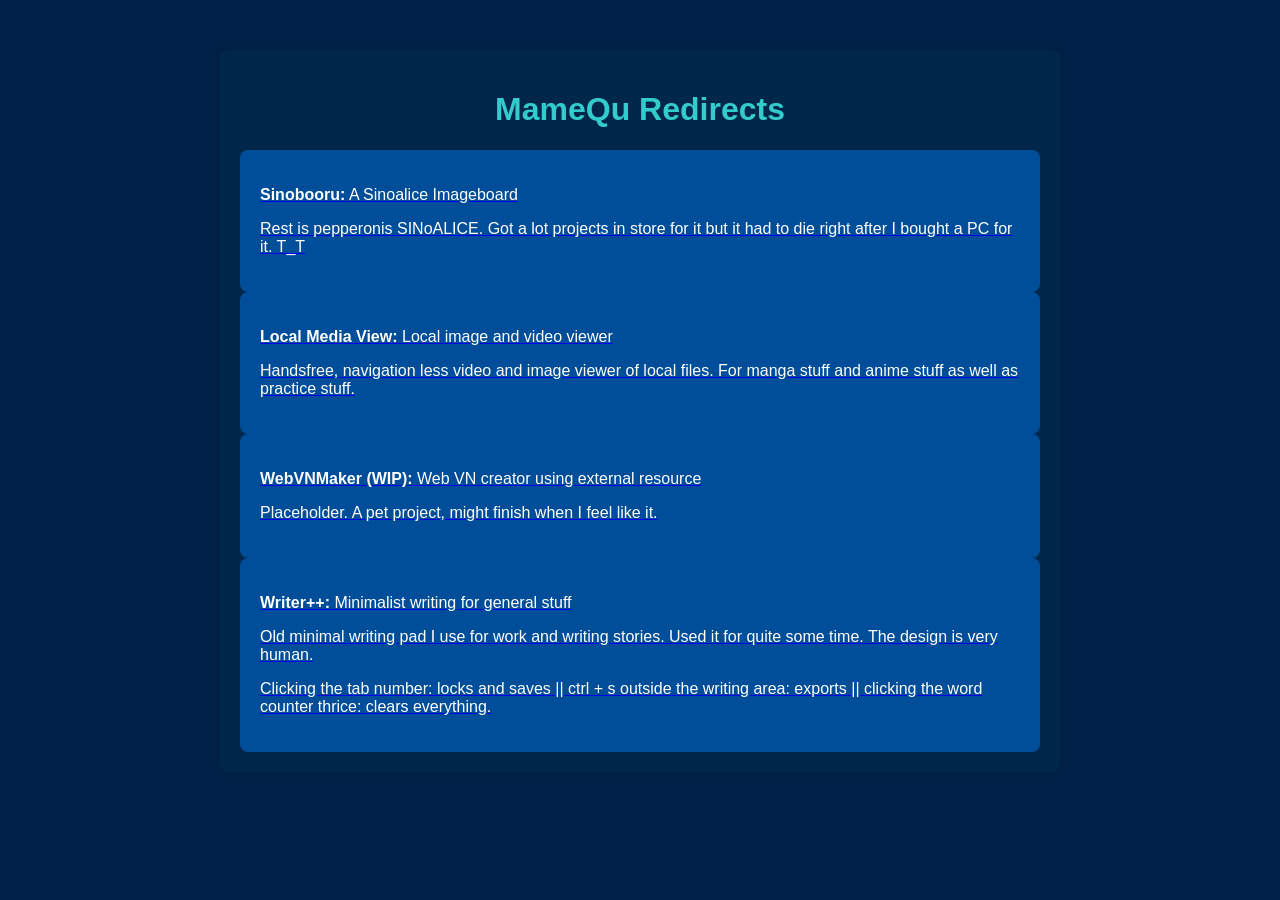
==== index.html @ 2617a1af "added" ====
<!DOCTYPE html>
<html lang="en">

<head>
  <meta charset="UTF-8">
  <meta name="viewport" content="width=device-width, initial-scale=1.0">
  <title>MameQu Redirects</title>
  <style>
    body {
      font-family: 'Arial Narrow', Arial, sans-serif;
      margin: 0;
      padding: 0;
      background-color: #002147;
      /* Dark blue background */
    }

    .container {
      max-width: 800px;
      margin: 50px auto;
      padding: 20px;
      background-color: #002649;
      /* Light gray container */
      border-radius: 8px;
      box-shadow: 0 0 10px rgba(0, 0, 0, 0.1);
    }

    h1 {
      text-align: center;
      color: #33cccc;
      /* Light blue heading */
    }

    .project {
      margin-bottom: 20px;
      border-bottom: 1px solid #ccc;
      padding: 20px;
      background-color: #004d99;
      /* Dark blue project background */
      border-radius: 8px;
      cursor: pointer;
      transition: background-color 0.3s;
    }

    .project:last-child {
      border-bottom: none;
      margin-bottom: 0;
    }

    .project:hover {
      background-color: #005580;
      /* Darker blue on hover */
    }

    .project a {
      color: #ffcc66;
      /* Yellow link color */
      font-weight: bold;
    }

    .project p {
      color: #fff;
      /* White text */
    }
  </style>
</head>

<body>

  <div class="container">
    <h1>MameQu Redirects</h1>

    <a href="1/index.html" target="_blank">
      <div class="project">
        <p><strong>Sinobooru:</strong> A Sinoalice Imageboard</p>
        <p>Rest is pepperonis SINoALICE.
          Got a lot projects in store for it but it had to die right after I bought a PC for it. T_T</p>
      </div>
    </a>

    <a href="2/index.html" target="_blank">
      <div class="project">
        <p><strong>Local Media View:</strong> Local image and video viewer</p>
        <p>Handsfree, navigation less video and image viewer of local files. For manga stuff and anime stuff as well as
          practice stuff.</p>
      </div>
    </a>
    <a href="3/index.html" target="_blank">
      <div class="project">
        <p><strong>WebVNMaker (WIP):</strong> Web VN creator using external resource</p>
        <p>Placeholder. A pet project, might finish when I feel like it.</p>
      </div>
    </a>
    <a href="4/index.html" target="_blank">
      <div class="project">
        <p><strong>Writer++:</strong> Minimalist writing for general stuff</p>
        <p>Old minimal writing pad I use for work and writing stories. Used it for quite some time. The design is very human.</p>
          <p>Clicking the tab number: locks and saves || ctrl + s outside the writing area: exports || clicking the word counter thrice: clears everything.</p>
      </div>
    </a>


  </div>
</body>
</html>
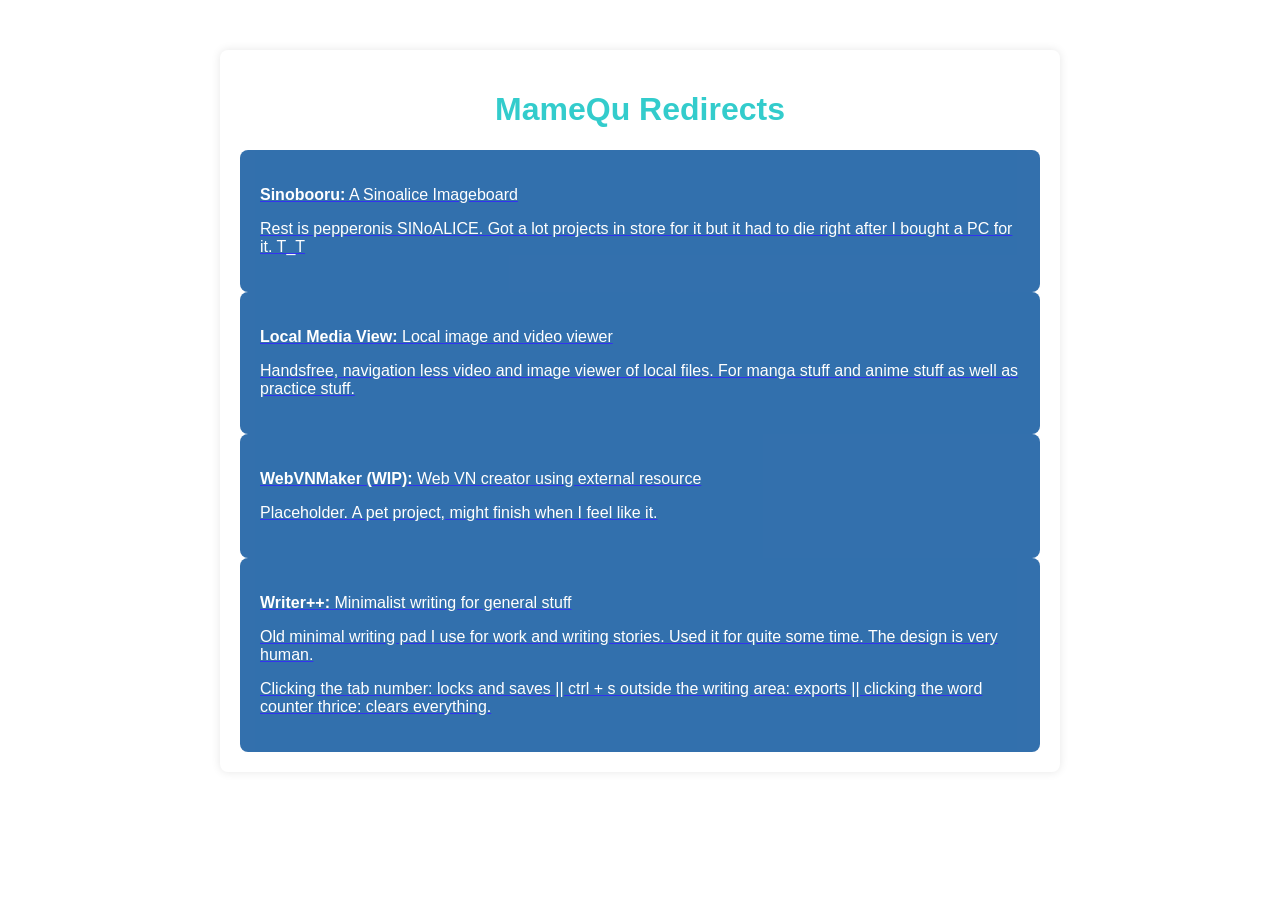
==== commit f2401452: "Update index.html" ====
--- a/index.html
+++ b/index.html
@@ -7,19 +7,19 @@
   <title>MameQu Redirects</title>
   <style>
     body {
-      font-family: 'Arial Narrow', Arial, sans-serif;
-      margin: 0;
-      padding: 0;
-      background-color: #002147;
-      /* Dark blue background */
+        font-family: 'Arial Narrow', Arial, sans-serif;
+        margin: 0;
+        padding: 0;
+        background: url(https://konachan.net/image/8854c28…/Konachan.com%20-%20373906%20animal%20aqua_eyes%20barefoot%20beach%20bird%20blonde_hair%20clouds%20dress%20hana_mori%20hololive%20kazama_iroha%20ponytail%20ribbons%20sky%20summer_dress%20water.jpg);
+        background-size: cover;
+        background-position: top;
+        background-repeat: no-repeat;
     }
 
     .container {
       max-width: 800px;
       margin: 50px auto;
       padding: 20px;
-      background-color: #002649;
-      /* Light gray container */
       border-radius: 8px;
       box-shadow: 0 0 10px rgba(0, 0, 0, 0.1);
     }
@@ -27,7 +27,6 @@
     h1 {
       text-align: center;
       color: #33cccc;
-      /* Light blue heading */
     }
 
     .project {
@@ -35,7 +34,6 @@
       border-bottom: 1px solid #ccc;
       padding: 20px;
       background-color: #004d99;
-      /* Dark blue project background */
       border-radius: 8px;
       cursor: pointer;
       transition: background-color 0.3s;
@@ -44,16 +42,15 @@
     .project:last-child {
       border-bottom: none;
       margin-bottom: 0;
+      opacity: 80%;
     }
 
     .project:hover {
       background-color: #005580;
-      /* Darker blue on hover */
     }
 
     .project a {
       color: #ffcc66;
-      /* Yellow link color */
       font-weight: bold;
     }
 
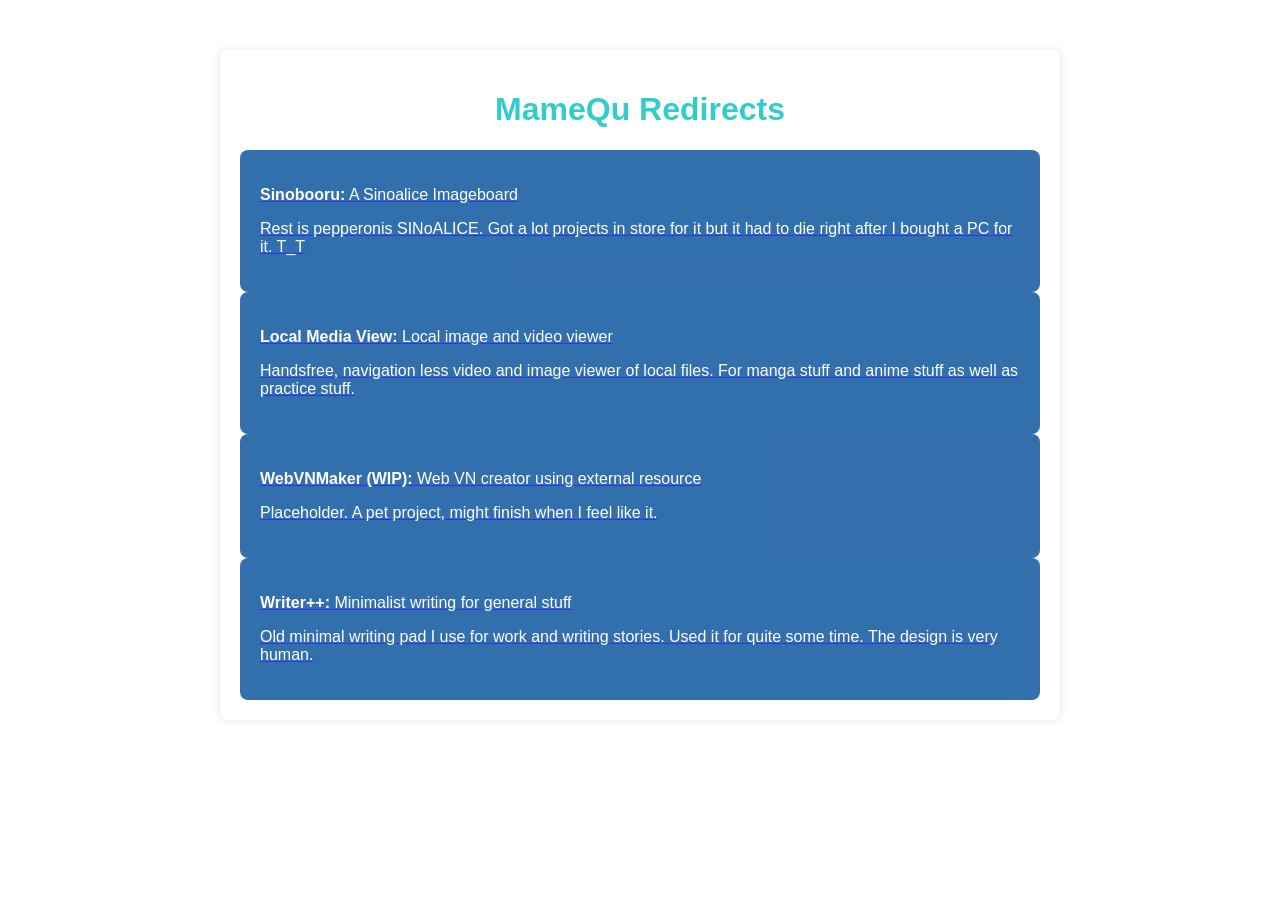
==== commit 3e85d445: "Update index.html" ====
--- a/index.html
+++ b/index.html
@@ -10,7 +10,7 @@
         font-family: 'Arial Narrow', Arial, sans-serif;
         margin: 0;
         padding: 0;
-        background: url(https://konachan.net/image/8854c28…/Konachan.com%20-%20373906%20animal%20aqua_eyes%20barefoot%20beach%20bird%20blonde_hair%20clouds%20dress%20hana_mori%20hololive%20kazama_iroha%20ponytail%20ribbons%20sky%20summer_dress%20water.jpg);
+        background: url(https://konachan.net/image/8854c28d1b98e24273b35479628cb628/Konachan.com%20-%20373906%20animal%20aqua_eyes%20barefoot%20beach%20bird%20blonde_hair%20clouds%20dress%20hana_mori%20hololive%20kazama_iroha%20ponytail%20ribbons%20sky%20summer_dress%20water.jpg);
         background-size: cover;
         background-position: top;
         background-repeat: no-repeat;
@@ -91,7 +91,6 @@
       <div class="project">
         <p><strong>Writer++:</strong> Minimalist writing for general stuff</p>
         <p>Old minimal writing pad I use for work and writing stories. Used it for quite some time. The design is very human.</p>
-          <p>Clicking the tab number: locks and saves || ctrl + s outside the writing area: exports || clicking the word counter thrice: clears everything.</p>
       </div>
     </a>
 
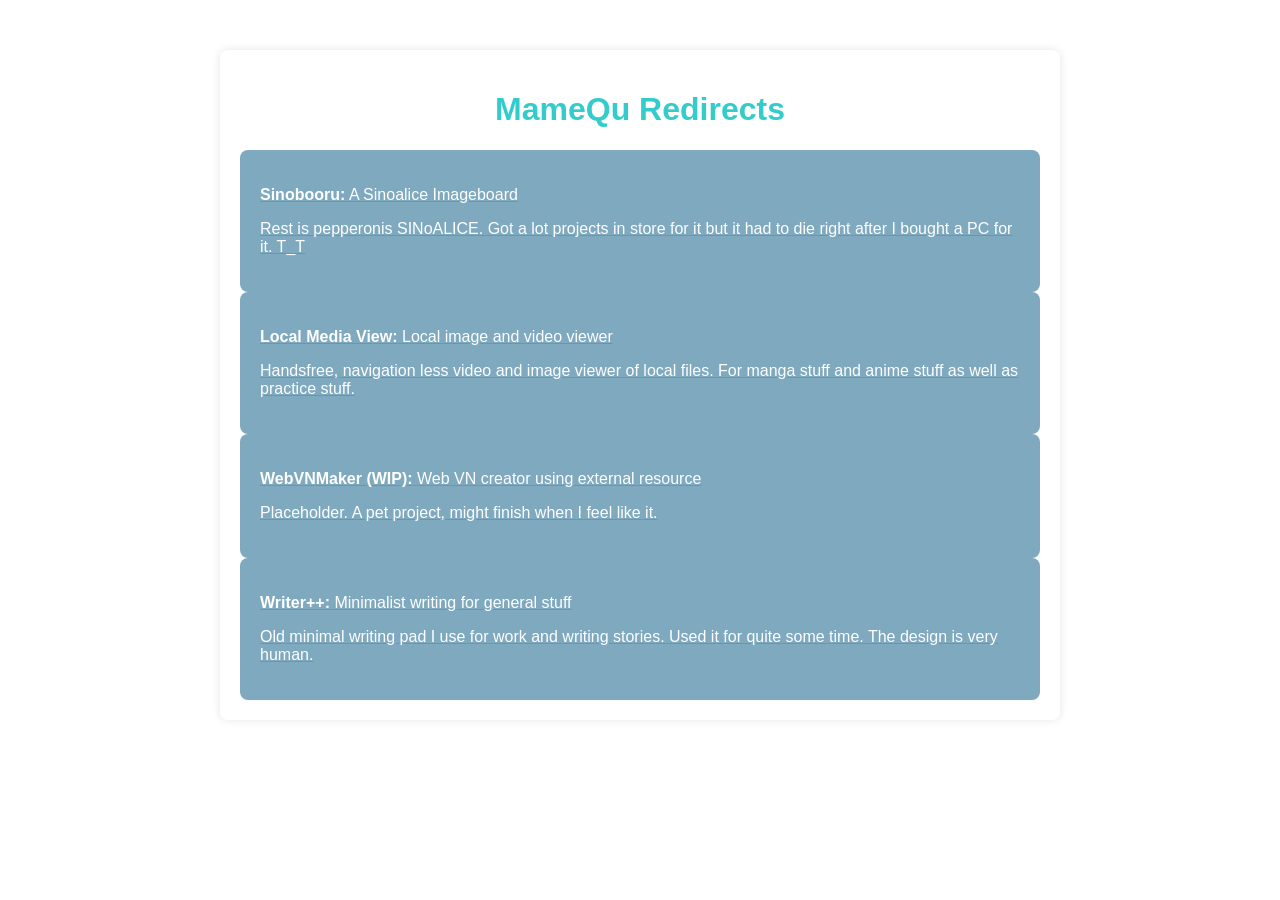
==== commit a6eef989: "Update index.html" ====
--- a/index.html
+++ b/index.html
@@ -7,13 +7,13 @@
   <title>MameQu Redirects</title>
   <style>
     body {
-        font-family: 'Arial Narrow', Arial, sans-serif;
-        margin: 0;
-        padding: 0;
-        background: url(https://konachan.net/image/8854c28d1b98e24273b35479628cb628/Konachan.com%20-%20373906%20animal%20aqua_eyes%20barefoot%20beach%20bird%20blonde_hair%20clouds%20dress%20hana_mori%20hololive%20kazama_iroha%20ponytail%20ribbons%20sky%20summer_dress%20water.jpg);
-        background-size: cover;
-        background-position: top;
-        background-repeat: no-repeat;
+      font-family: 'Arial Narrow', Arial, sans-serif;
+      margin: 0;
+      padding: 0;
+      background: url(https://konachan.net/image/8854c28d1b98e24273b35479628cb628/Konachan.com%20-%20373906%20animal%20aqua_eyes%20barefoot%20beach%20bird%20blonde_hair%20clouds%20dress%20hana_mori%20hololive%20kazama_iroha%20ponytail%20ribbons%20sky%20summer_dress%20water.jpg);
+      background-size: cover;
+      background-position: top;
+      background-repeat: no-repeat;
     }
 
     .container {
@@ -22,6 +22,28 @@
       padding: 20px;
       border-radius: 8px;
       box-shadow: 0 0 10px rgba(0, 0, 0, 0.1);
+      transition: box-shadow 0.3s ease-in-out;
+      opacity: 1; /* Initially hide container */
+    }
+
+    @keyframes fadeIn {
+      from {
+        opacity: .7;
+      }
+      to {
+        opacity: .5;
+      }
+    }
+
+    h1 {
+      text-align: center;
+      color: #33cccc;
+    }
+    @keyframes moveIn {
+      from {opacity: .5;
+      }
+      to {opacity: .7;
+      }
     }
 
     h1 {
@@ -33,20 +55,22 @@
       margin-bottom: 20px;
       border-bottom: 1px solid #ccc;
       padding: 20px;
-      background-color: #004d99;
+      background-color: #005580;
       border-radius: 8px;
       cursor: pointer;
-      transition: background-color 0.3s;
+      transition: background-color 0.3s ease-in-out;
+      opacity: 1; /* Initially hide project */
+      animation: fadeIn 1s ease-in forwards; /* Fade in animation */
     }
 
     .project:last-child {
       border-bottom: none;
       margin-bottom: 0;
-      opacity: 80%;
     }
 
     .project:hover {
       background-color: #005580;
+      animation: moveIn .2s ease-in forwards; /* Fade in animation */
     }
 
     .project a {
@@ -56,7 +80,6 @@
 
     .project p {
       color: #fff;
-      /* White text */
     }
   </style>
 </head>
@@ -97,4 +120,5 @@
 
   </div>
 </body>
-</html>+
+</html>
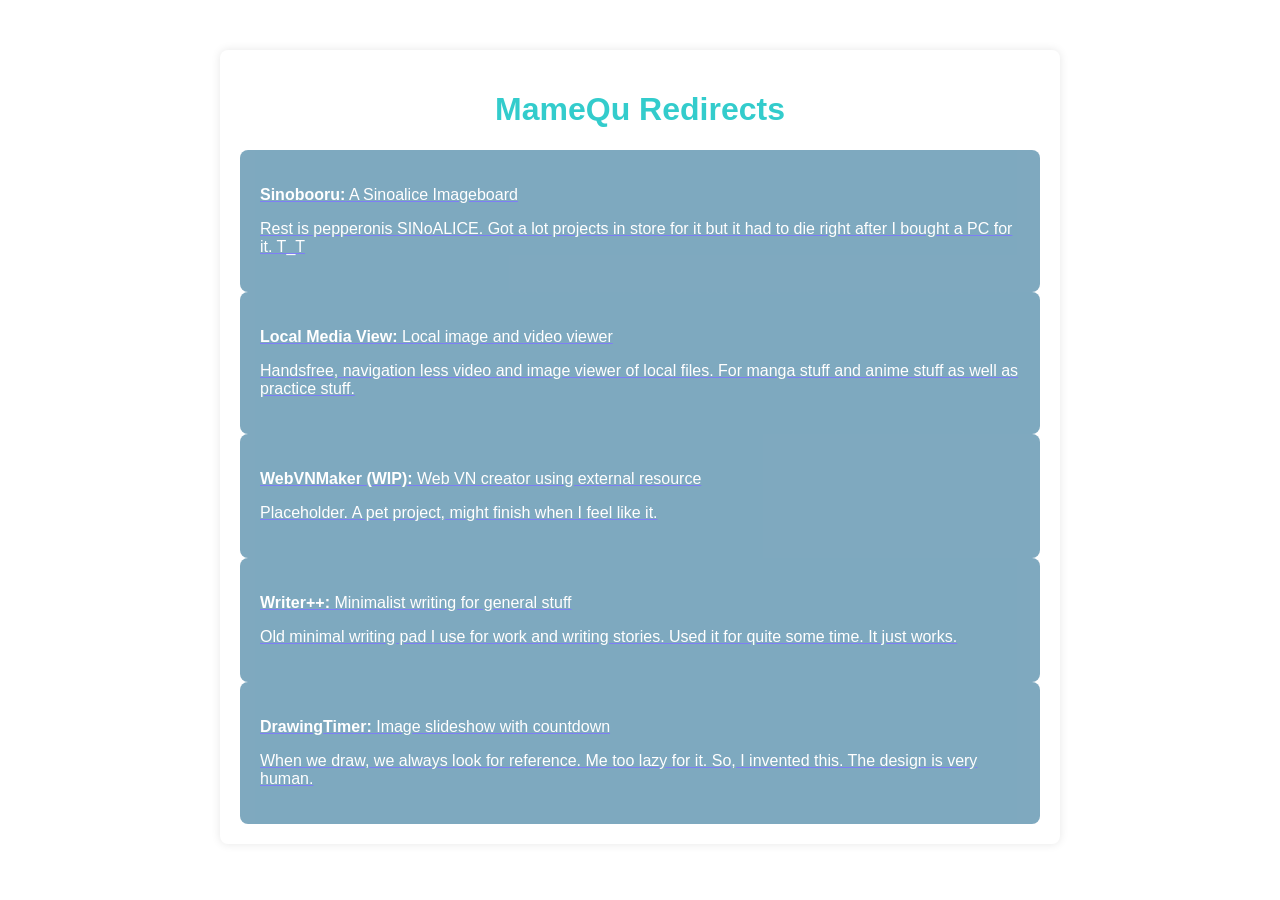
==== commit 63f51e5a: "added 5" ====
--- a/index.html
+++ b/index.html
@@ -113,7 +113,13 @@
     <a href="4/index.html" target="_blank">
       <div class="project">
         <p><strong>Writer++:</strong> Minimalist writing for general stuff</p>
-        <p>Old minimal writing pad I use for work and writing stories. Used it for quite some time. The design is very human.</p>
+        <p>Old minimal writing pad I use for work and writing stories. Used it for quite some time. It just works.</p>
+      </div>
+    </a>
+    <a href="5/index.html" target="_blank">
+      <div class="project">
+        <p><strong>DrawingTimer:</strong> Image slideshow with countdown</p>
+        <p>When we draw, we always look for reference. Me too lazy for it. So, I invented this. The design is very human.</p>
       </div>
     </a>
 
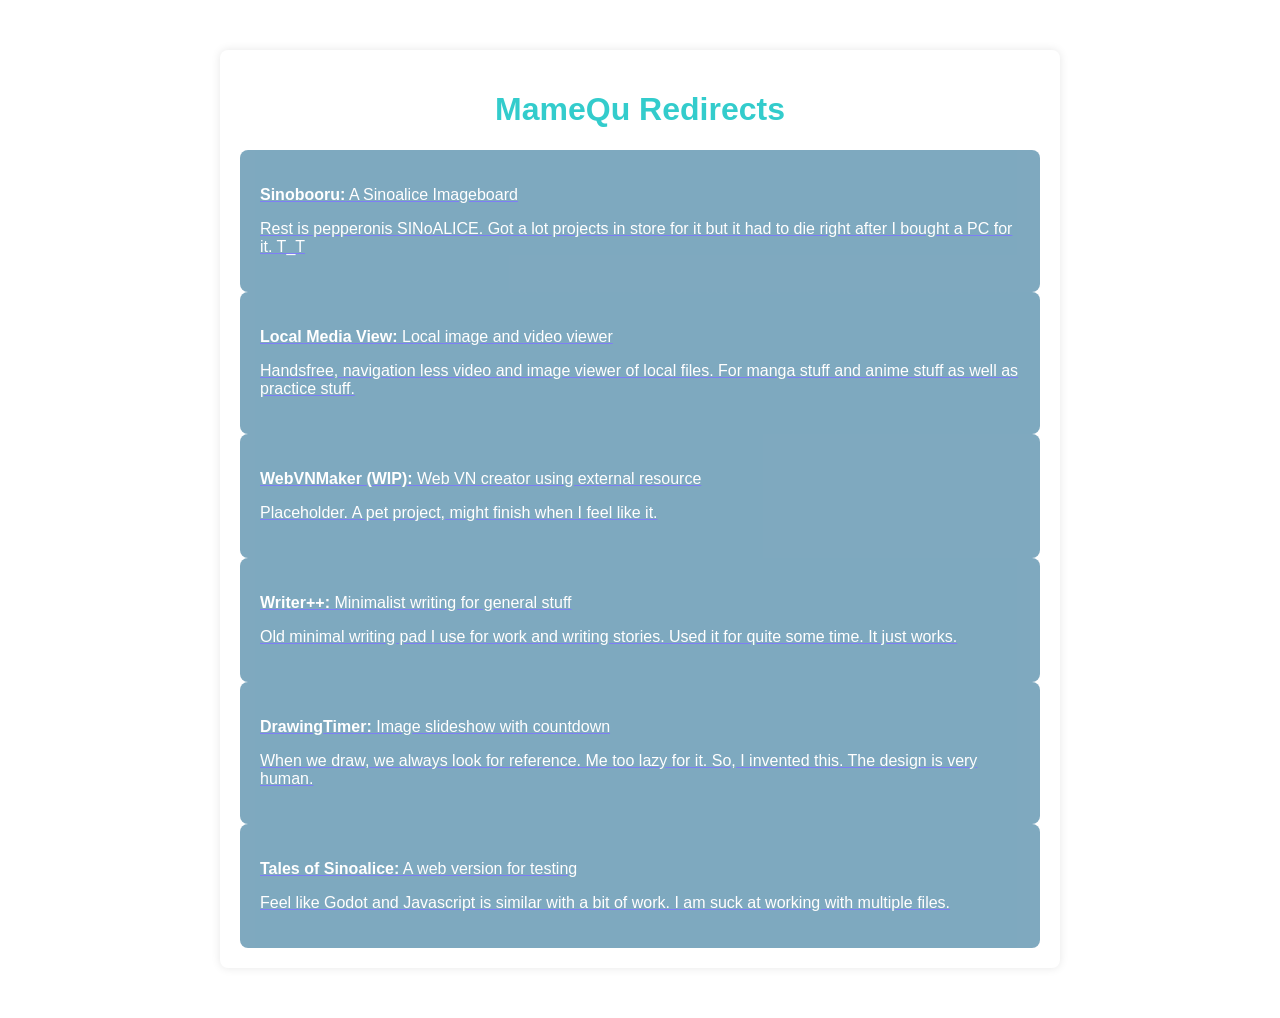
==== commit 228b0215: "added test_" ====
--- a/index.html
+++ b/index.html
@@ -121,6 +121,11 @@
         <p><strong>DrawingTimer:</strong> Image slideshow with countdown</p>
         <p>When we draw, we always look for reference. Me too lazy for it. So, I invented this. The design is very human.</p>
       </div>
+    </a>    <a href="6/index.html" target="_blank">
+      <div class="project">
+        <p><strong>Tales of Sinoalice:</strong> A web version for testing</p>
+        <p>Feel like Godot and Javascript is similar with a bit of work. I am suck at working with multiple files.</p>
+      </div>
     </a>
 
 
